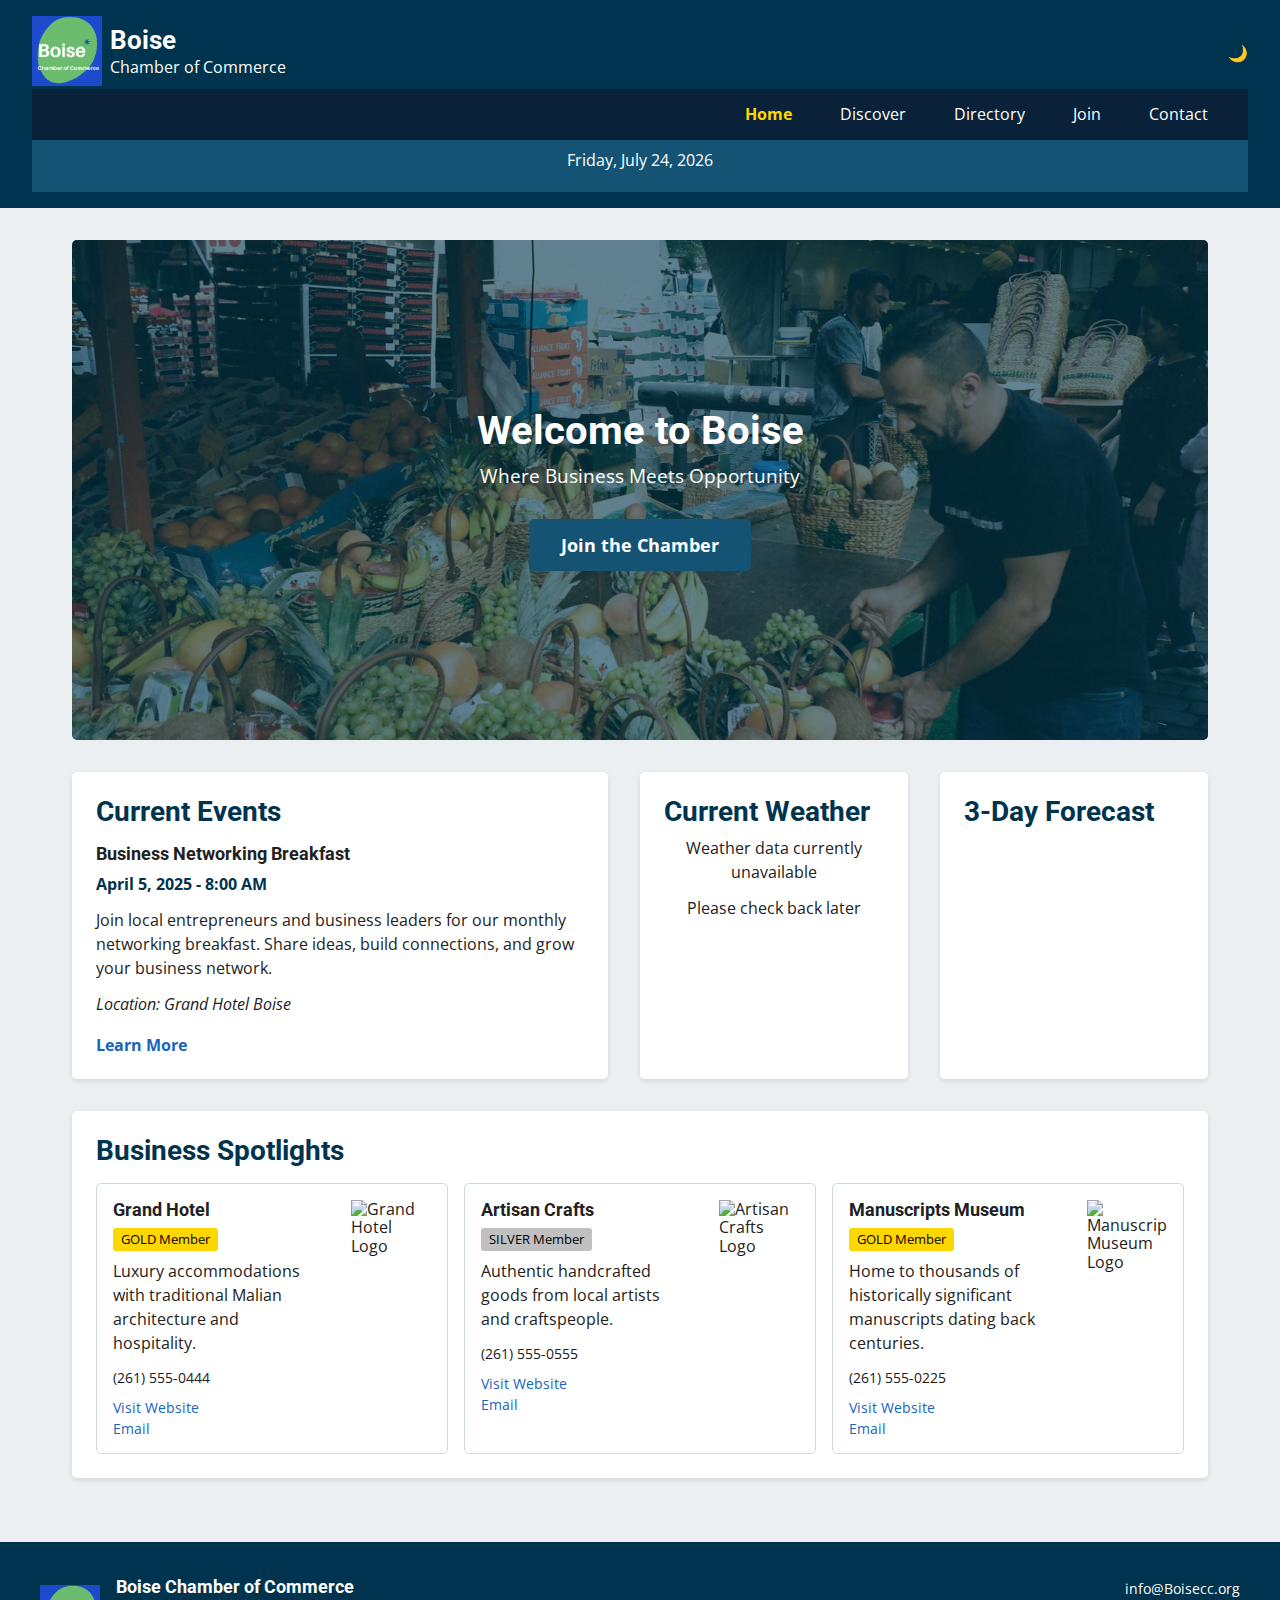
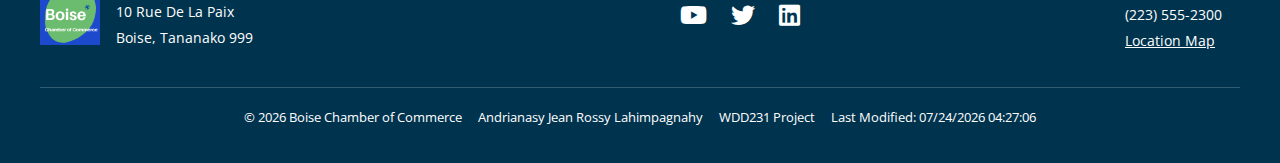
==== chamber/index.html @ 7282ad1f "Chamber Homepage - lahimpagnahy" ====
<!DOCTYPE html>
<html lang="en">
<head>
    <meta charset="UTF-8">
    <meta name="viewport" content="width=device-width, initial-scale=1.0">
    <meta name="description" content="Boise Chamber of Commerce - Promoting local business interests and community development in Boise">
    <meta name="author" content="Andrianasy Jean Rossy Lahimpagnahy">
    
    <title>Boise Chamber of Commerce</title>
    
    <!-- Stylesheets -->
    <link rel="stylesheet" href="styles/normalize.css">
    <link rel="stylesheet" href="styles/base.css">
    <link rel="stylesheet" href="styles/medium.css">
    <link rel="stylesheet" href="styles/large.css">
    
    <!-- Favicon -->
    <link rel="icon" type="image/png" href="images/favicon.png">
    
    <!-- Fonts -->
    <link rel="preconnect" href="https://fonts.googleapis.com">
    <link rel="preconnect" href="https://fonts.gstatic.com" crossorigin>
    <link href="https://fonts.googleapis.com/css2?family=Open+Sans:wght@400;700&family=Roboto:wght@400;700&display=swap" rel="stylesheet">
    
    <!-- Font Awesome -->
    <link rel="stylesheet" href="https://cdnjs.cloudflare.com/ajax/libs/font-awesome/6.4.0/css/all.min.css">
</head>
<body>
    <header>
        <div class="header-content">
            <div class="logo-container">
                <a href="index.html">
                    <img src="images/logo.png" alt="Boise Chamber of Commerce Logo" class="logo">
                </a>
                <div class="site-name">
                    <h1>Boise</h1>
                    <p>Chamber of Commerce</p>
                </div>
            </div>
            <div class="header-right">
                
                <button id="hamburger-btn" aria-label="Toggle Navigation Menu">
                    <span>&#9776;</span>
                </button>
                <div class="dark-mode-toggle">
                    <span>🌙</span>
                </div>
            </div>
        </div>
        <nav>
            <ul id="primary-nav">
                <li class="active"><a href="index.html">Home</a></li>
                <li><a href="discover.html">Discover</a></li>
                <li><a href="directory.html">Directory</a></li>
                <li><a href="join.html">Join</a></li>
                <li><a href="contact.html">Contact</a></li>
            </ul>
        </nav>
        <div class="date-banner">
            <p id="current-date"></p>
        </div>
    </header>

    <main class="home-main">
        <!-- Hero Section -->
        <section class="hero-section">
            <picture>
                <source media="(max-width: 500px)" srcset="images/chamber-small.jpg">
                <source media="(max-width: 800px)" srcset="images/chamber-medium.jpg">
                <img src="images/chamber-large.jpg" alt="Boise cityscape" class="hero-image">
            </picture>
            <div class="hero-overlay">
                <h2>Welcome to Boise</h2>
                <p>Where Business Meets Opportunity</p>
                <a href="join.html" class="cta-button">Join the Chamber</a>
            </div>
        </section>

        <!-- Events Section -->
        <section class="events-section">
            <h2>Current Events</h2>
            <div class="event-card">
                <h3>Business Networking Breakfast</h3>
                <p class="event-date">April 5, 2025 - 8:00 AM</p>
                <p>Join local entrepreneurs and business leaders for our monthly networking breakfast. Share ideas, build connections, and grow your business network.</p>
                <p class="event-location">Location: Grand Hotel Boise</p>
                <a href="#" class="event-link">Learn More</a>
            </div>
        </section>

        <!-- Weather Section -->
        <section class="weather-section">
            <h2>Current Weather</h2>
            <div class="weather-card">
                <div class="weather-icon-temp">
                    <img id="weather-icon" src="" alt="Weather icon">
                    <p><span id="current-temp"></span>°C</p>
                </div>
                <p id="weather-description"></p>
                <div class="weather-details">
                    <p>Humidity: <span id="humidity"></span>%</p>
                    <p>Wind Speed: <span id="wind-speed"></span> mph</p>
                </div>
            </div>
        </section>

        <!-- Forecast Section -->
        <section class="forecast-section">
            <h2>3-Day Forecast</h2>
            <div class="forecast-container" id="forecast-container">
                <!-- Forecast data will be inserted here by JavaScript -->
            </div>
        </section>

        <!-- Spotlight Section -->
        <section class="spotlight-section">
            <h2>Business Spotlights</h2>
            <div class="spotlight-container" id="spotlight-container">
                <!-- Spotlight data will be inserted here by JavaScript -->
            </div>
        </section>
    </main>

    <footer>
        <div class="footer-content">
            <div class="footer-logo">
                <img src="images/logo.png" alt="Boise Chamber of Commerce Logo">
                <div class="footer-name">
                    <h3>Boise Chamber of Commerce</h3>
                    <p>10 Rue De La Paix</p>
                    <p>Boise, Tananako 999</p>
                </div>
            </div>
            <div class="footer-social">
                <a href="https://youtube.com" target="_blank"><i class="fa-brands fa-youtube"></i></a>
                <a href="https://twitter.com" target="_blank"><i class="fa-brands fa-twitter"></i></a>
                <a href="https://linkedin.com" target="_blank"><i class="fa-brands fa-linkedin"></i></a>
            </div>
            <div class="footer-contact">
                <p>info@Boisecc.org</p>
                <p>(223) 555-2300</p>
                <p><a href="https://maps.google.com" target="_blank">Location Map</a></p>
            </div>
        </div>
        <div class="footer-base">
            <p>&copy; <span id="current-year"></span> Boise Chamber of Commerce</p>
            <p>Andrianasy Jean Rossy Lahimpagnahy</p>
            <p>WDD231 Project</p>
            <p>Last Modified: <span id="last-modified"></span></p>
        </div>
    </footer>

    <script src="scripts/main.js"></script>
    <script src="scripts/weather.js"></script>
    <script src="scripts/spotlight.js"></script>
</body>
</html>
---- chamber/styles/base.css ----
/* Base CSS - Applies to all screen sizes */
:root {
    --primary-color: #00334e; /* Deep Blue color theme */
    --secondary-color: #145374;
    --accent-color: #0a2239;
    --text-color: #212121;
    --background-color: #ECEFF1;
    --header-background: #00334e; /* Deep Blue for header */
    --header-text: #FFFFFF;
    --footer-background: #00334e; /* Deep Blue for footer */
    --footer-text: #FFFFFF;
    --link-color: #1565C0;
    --button-color: #145374;
    --button-text: #FFFFFF;
    --card-background: #FFFFFF;
    --card-shadow: rgba(0, 0, 0, 0.1);
    --border-color: #CFD8DC;
    
    /* Dark mode color variables will be applied with JavaScript */
}

* {
    box-sizing: border-box;
    margin: 0;
    padding: 0;
}

html {
    font-family: 'Open Sans', Arial, sans-serif;
    font-size: 16px;
    color: var(--text-color);
    background-color: var(--background-color);
}

body {
    max-width: 100%;
    margin: 0 auto;
}

/* Typography */
h1, h2, h3, h4 {
    font-family: 'Roboto', Arial, sans-serif;
    margin-bottom: 0.5rem;
}

h1 {
    font-size: 1.5rem;
}

h2 {
    font-size: 1.25rem;
    color: var(--primary-color);
}

h3 {
    font-size: 1.1rem;
}

p {
    line-height: 1.5;
    margin-bottom: 0.75rem;
}

a {
    color: var(--link-color);
    text-decoration: none;
}

a:hover {
    text-decoration: underline;
}

/* Header Styles */
header {
    background-color: var(--header-background);
    color: var(--header-text);
    padding: 1rem;
}

.header-content {
    display: flex;
    justify-content: space-between;
    align-items: center;
}

.logo-container {
    display: flex;
    align-items: center;
}

.logo {
    width: 50px;
    height: auto;
    margin-right: 0.5rem;
}

.site-name h1 {
    margin: 0;
    font-size: 1.2rem;
}

.site-name p {
    font-size: 0.9rem;
    margin: 0;
}

.header-right {
    display: flex;
    align-items: center;
}

.social-media {
    display: flex;
    gap: 0.5rem;
}

.social-media img {
    width: 30px;
    height: 30px;
}

.dark-mode-toggle {
    margin-left: 1rem;
    cursor: pointer;
}

/* Navigation Styles */
nav {
    background-color: var(--accent-color);
}

#hamburger-btn {
    background: none;
    border: none;
    color: var(--header-text);
    font-size: 1.5rem;
    cursor: pointer;
    padding: 0.5rem;
}

#primary-nav {
    display: none;
    list-style-type: none;
    padding: 0;
}

#primary-nav.open {
    display: block;
}

#primary-nav li {
    padding: 1rem;
    border-bottom: 1px solid var(--border-color);
}

#primary-nav li a {
    color: var(--header-text);
    text-decoration: none;
    display: block;
}

#primary-nav li a:hover {
    background-color: rgba(255, 255, 255, 0.1);
}

#primary-nav li.active a {
    font-weight: bold;
    color: #FFD700;
}

.date-banner {
    background-color: var(--secondary-color);
    padding: 0.5rem 1rem;
    text-align: center;
}

/* Main Content Styles */
main {
    padding: 1rem;
}

.home-main {
    display: grid;
    grid-template-columns: 1fr;
    gap: 1.5rem;
    max-width: 1200px;
    margin: 0 auto;
}

/* Hero Section */
.hero-section {
    position: relative;
    overflow: hidden;
    height: 300px;
    border-radius: 5px;
}

.hero-image {
    width: 100%;
    height: 100%;
    object-fit: cover;
}

.hero-overlay {
    position: absolute;
    top: 0;
    left: 0;
    width: 100%;
    height: 100%;
    display: flex;
    flex-direction: column;
    justify-content: center;
    align-items: center;
    background-color: rgba(0, 51, 78, 0.6); /* Deep Blue with opacity */
    color: white;
    text-align: center;
    padding: 2rem;
}

.hero-overlay h2 {
    color: white;
    font-size: 1.8rem;
    margin-bottom: 0.5rem;
}

.cta-button {
    display: inline-block;
    background-color: var(--button-color);
    color: var(--button-text);
    padding: 0.75rem 1.5rem;
    border-radius: 5px;
    margin-top: 1rem;
    text-decoration: none;
    font-weight: bold;
    transition: background-color 0.3s;
}

.cta-button:hover {
    background-color: var(--primary-color);
    text-decoration: none;
}

/* Events Section */
.events-section {
    background-color: var(--card-background);
    padding: 1.5rem;
    border-radius: 5px;
    box-shadow: 0 2px 5px var(--card-shadow);
}

.event-card {
    margin-top: 1rem;
}

.event-date {
    font-weight: bold;
    color: var(--primary-color);
}

.event-location {
    font-style: italic;
}

.event-link {
    display: inline-block;
    margin-top: 0.5rem;
    font-weight: bold;
}

/* Weather Section */
.weather-section {
    background-color: var(--card-background);
    padding: 1.5rem;
    border-radius: 5px;
    box-shadow: 0 2px 5px var(--card-shadow);
}

.weather-card {
    text-align: center;
}

.weather-icon-temp {
    display: flex;
    justify-content: center;
    align-items: center;
    gap: 1rem;
    margin-bottom: 1rem;
}

.weather-icon-temp img {
    width: 50px;
    height: 50px;
}

.weather-icon-temp p {
    font-size: 1.5rem;
    font-weight: bold;
    margin: 0;
}

#weather-description {
    font-weight: bold;
    margin-bottom: 1rem;
}

.weather-details {
    display: flex;
    justify-content: space-around;
    margin-bottom: 1rem;
}

.weather-details p {
    margin: 0;
}

/* Forecast Section */
.forecast-section {
    background-color: var(--card-background);
    padding: 1.5rem;
    border-radius: 5px;
    box-shadow: 0 2px 5px var(--card-shadow);
}

.forecast-container {
    display: flex;
    flex-direction: column;
    gap: 0.5rem;
    margin-top: 1rem;
}

.forecast-day {
    display: flex;
    justify-content: space-between;
    align-items: center;
    padding: 0.5rem;
    background-color: #f5f5f5;
    border-radius: 5px;
}

/* Spotlight Section */
.spotlight-section {
    background-color: var(--card-background);
    padding: 1.5rem;
    border-radius: 5px;
    box-shadow: 0 2px 5px var(--card-shadow);
}

.spotlight-container {
    display: grid;
    grid-template-columns: 1fr;
    gap: 1rem;
    margin-top: 1rem;
}

.spotlight-card {
    border: 1px solid var(--border-color);
    border-radius: 5px;
    padding: 1rem;
    display: flex;
    flex-direction: column;
    align-items: center;
    text-align: center;
}

.spotlight-logo {
    width: 80px;
    height: 80px;
    object-fit: contain;
    margin-bottom: 0.5rem;
}

.spotlight-name {
    font-weight: bold;
    font-size: 1.1rem;
    margin-bottom: 0.5rem;
}

.spotlight-membership {
    display: inline-block;
    padding: 0.25rem 0.5rem;
    border-radius: 3px;
    font-size: 0.8rem;
    margin-bottom: 0.5rem;
}

.spotlight-membership.gold {
    background-color: #FFD700;
    color: #000;
}

.spotlight-membership.silver {
    background-color: #C0C0C0;
    color: #000;
}

.spotlight-contact {
    font-size: 0.9rem;
}

.spotlight-contact a {
    display: block;
    margin-top: 0.25rem;
}

/* Footer Styles */
footer {
    background-color: var(--footer-background);
    color: var(--footer-text);
    padding: 1.5rem 1rem;
    margin-top: 2rem;
}

.footer-content {
    display: flex;
    flex-direction: column;
    align-items: center;
    text-align: center;
    margin-bottom: 1.5rem;
}

.footer-logo {
    display: flex;
    flex-direction: column;
    align-items: center;
    margin-bottom: 1rem;
}

.footer-logo img {
    width: 60px;
    height: auto;
    margin-bottom: 0.5rem;
}

.footer-name h3 {
    margin: 0;
    font-size: 1.1rem;
}

.footer-name p, .footer-contact p {
    margin: 0.25rem 0;
    font-size: 0.9rem;
}

.footer-social {
    display: flex;
    justify-content: center;
    gap: 1.5rem;
    margin: 1rem 0;
}

.footer-social a {
    color: var(--footer-text);
    font-size: 1.5rem;
}

.footer-social a:hover {
    color: #FFD700;
}

.footer-contact a {
    color: var(--footer-text);
    text-decoration: underline;
}

.footer-base {
    border-top: 1px solid rgba(255, 255, 255, 0.2);
    padding-top: 1rem;
    text-align: center;
    font-size: 0.8rem;
}

.footer-base p {
    margin: 0.25rem 0;
}
---- chamber/styles/medium.css ----
/* Medium CSS - Applies to screens 640px and larger */
@media screen and (min-width: 640px) {
    /* Header Adjustments */
    h1 {
        font-size: 1.8rem;
    }
    
    h2 {
        font-size: 1.5rem;
    }
    
    .logo {
        width: 60px;
    }
    
    .site-name h1 {
        font-size: 1.4rem;
    }
    
    .site-name p {
        font-size: 1rem;
    }
    
    /* Navigation */
    #hamburger-btn {
        display: none;
    }
    
    #primary-nav {
        display: flex;
        justify-content: flex-end; /* Align menu to the right */
    }
    
    #primary-nav li {
        border-bottom: none;
        padding: 1rem 0.5rem;
    }
    
    /* Main Content Layout */
    .home-main {
        grid-template-columns: 1fr 1fr;
        grid-template-areas:
            "hero hero"
            "events events"
            "weather forecast"
            "spotlight spotlight";
    }
    
    .hero-section {
        grid-area: hero;
        height: 400px;
    }
    
    .events-section {
        grid-area: events;
    }
    
    .weather-section {
        grid-area: weather;
    }
    
    .forecast-section {
        grid-area: forecast;
    }
    
    .spotlight-section {
        grid-area: spotlight;
    }
    
    /* Hero Section */
    .hero-overlay h2 {
        font-size: 2.2rem;
    }
    
    /* Spotlight Section */
    .spotlight-container {
        grid-template-columns: 1fr 1fr;
    }
    
    /* Footer Adjustments */
    .footer-content {
        flex-direction: row;
        justify-content: space-between;
        text-align: left;
    }
    
    .footer-logo {
        flex-direction: row;
        margin-bottom: 0;
    }
    
    .footer-logo img {
        margin-right: 1rem;
        margin-bottom: 0;
    }
    
    .footer-base {
        display: flex;
        justify-content: center;
        gap: 1rem;
    }
}
---- chamber/styles/large.css ----
/* Large CSS - Applies to screens 1024px and larger */
@media screen and (min-width: 1024px) {
    /* Header Adjustments */
    h1 {
        font-size: 2rem;
    }
    
    h2 {
        font-size: 1.75rem;
    }
    
    header {
        padding: 1rem 2rem;
    }
    
    .logo {
        width: 70px;
    }
    
    .site-name h1 {
        font-size: 1.6rem;
    }
    
    /* Navigation */
    #primary-nav {
        justify-content: flex-end; /* Keep menu to the right */
        gap: 2rem;
        padding-right: 2rem;
    }
    
    /* Main Content Layout */
    main {
        padding: 2rem;
    }
    
    .home-main {
        grid-template-columns: 2fr 1fr 1fr;
        grid-template-areas:
            "hero hero hero"
            "events weather forecast"
            "spotlight spotlight spotlight";
        gap: 2rem;
    }
    
    .hero-section {
        height: 500px;
    }
    
    /* Adjusted widths for desktop layout */
    .events-section {
        grid-area: events;
    }
    
    .weather-section {
        grid-area: weather;
    }
    
    .forecast-section {
        grid-area: forecast;
    }
    
    .spotlight-section {
        grid-area: spotlight;
    }
    
    /* Hero Section */
    .hero-overlay h2 {
        font-size: 2.5rem;
    }
    
    .hero-overlay p {
        font-size: 1.2rem;
    }
    
    .cta-button {
        padding: 1rem 2rem;
        font-size: 1.1rem;
    }
    
    /* Events and Weather Sections */
    .events-section, .weather-section, .forecast-section {
        height: 100%;
    }
    
    /* Spotlight Section */
    .spotlight-container {
        grid-template-columns: repeat(3, 1fr);
    }
    
    .spotlight-card {
        flex-direction: row;
        text-align: left;
        justify-content: space-between;
        align-items: flex-start;
    }
    
    .spotlight-content {
        flex: 1;
        padding-right: 1rem;
    }
    
    .spotlight-logo {
        order: 2;
        margin-bottom: 0;
        margin-left: 1rem;
    }
    
    /* Footer Adjustments */
    footer {
        padding: 2rem;
    }
    
    .footer-content {
        max-width: 1200px;
        margin: 0 auto 2rem;
        display: flex;
        justify-content: space-between;
        align-items: center;
    }
    
    .footer-social {
        margin: 0;
    }
    
    .footer-base {
        max-width: 1200px;
        margin: 0 auto;
    }
}
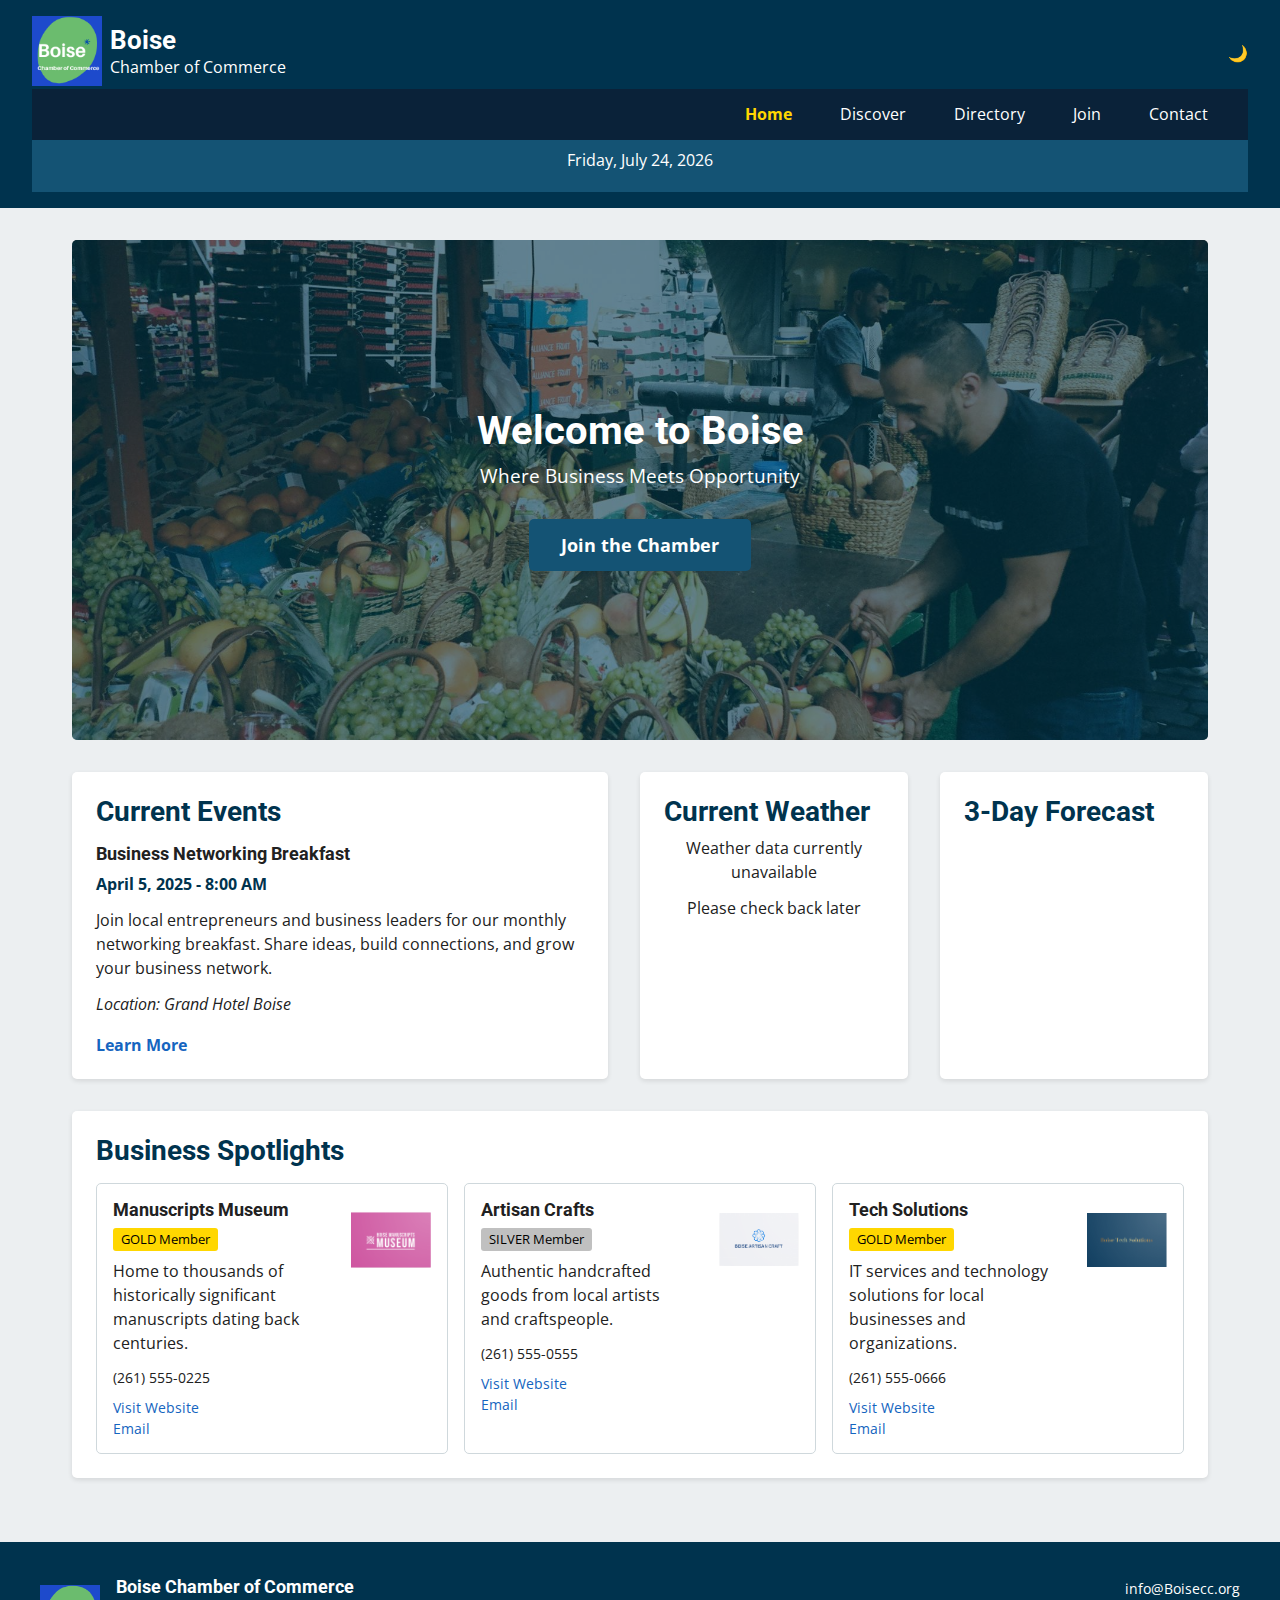
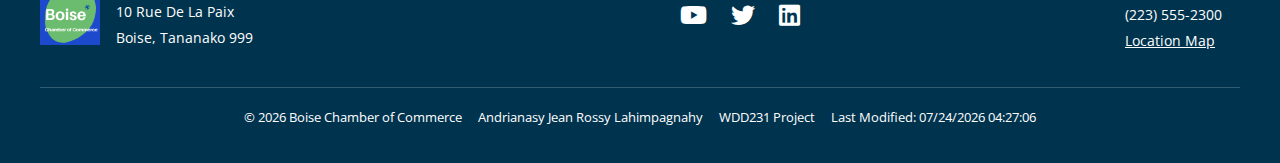
==== commit 3cf495da: "Chamber Homepge - Lahimpagnahy" ====
--- a/chamber/index.html
+++ b/chamber/index.html
@@ -5,6 +5,14 @@
     <meta name="viewport" content="width=device-width, initial-scale=1.0">
     <meta name="description" content="Boise Chamber of Commerce - Promoting local business interests and community development in Boise">
     <meta name="author" content="Andrianasy Jean Rossy Lahimpagnahy">
+
+    <!-- Social Media Meta Tags -->
+    <meta property="og:title" content="Homepage of Boise Chamber of Commerce">
+    <meta property="og:description" content="Promoting local business interests and community development in Boise">
+    <meta property="og:type" content="website">
+    <meta property="og:image" content="https://lahimpagnahy.github.io/wdd231/chamber/index.html">
+    <meta property="og:url" content="https://lahimpagnahy.github.io/wdd231/chamber/index.html">
+
     
     <title>Boise Chamber of Commerce</title>
     
@@ -15,7 +23,7 @@
     <link rel="stylesheet" href="styles/large.css">
     
     <!-- Favicon -->
-    <link rel="icon" type="image/png" href="images/favicon.png">
+    <link rel="icon" href="images/favicon.ico">
     
     <!-- Fonts -->
     <link rel="preconnect" href="https://fonts.googleapis.com">
@@ -93,7 +101,7 @@
             <h2>Current Weather</h2>
             <div class="weather-card">
                 <div class="weather-icon-temp">
-                    <img id="weather-icon" src="" alt="Weather icon">
+                    <img id="weather-icon" src="ttps://openweathermap.org/img/wn/10d@2x.png" alt="Weather icon">
                     <p><span id="current-temp"></span>°C</p>
                 </div>
                 <p id="weather-description"></p>
